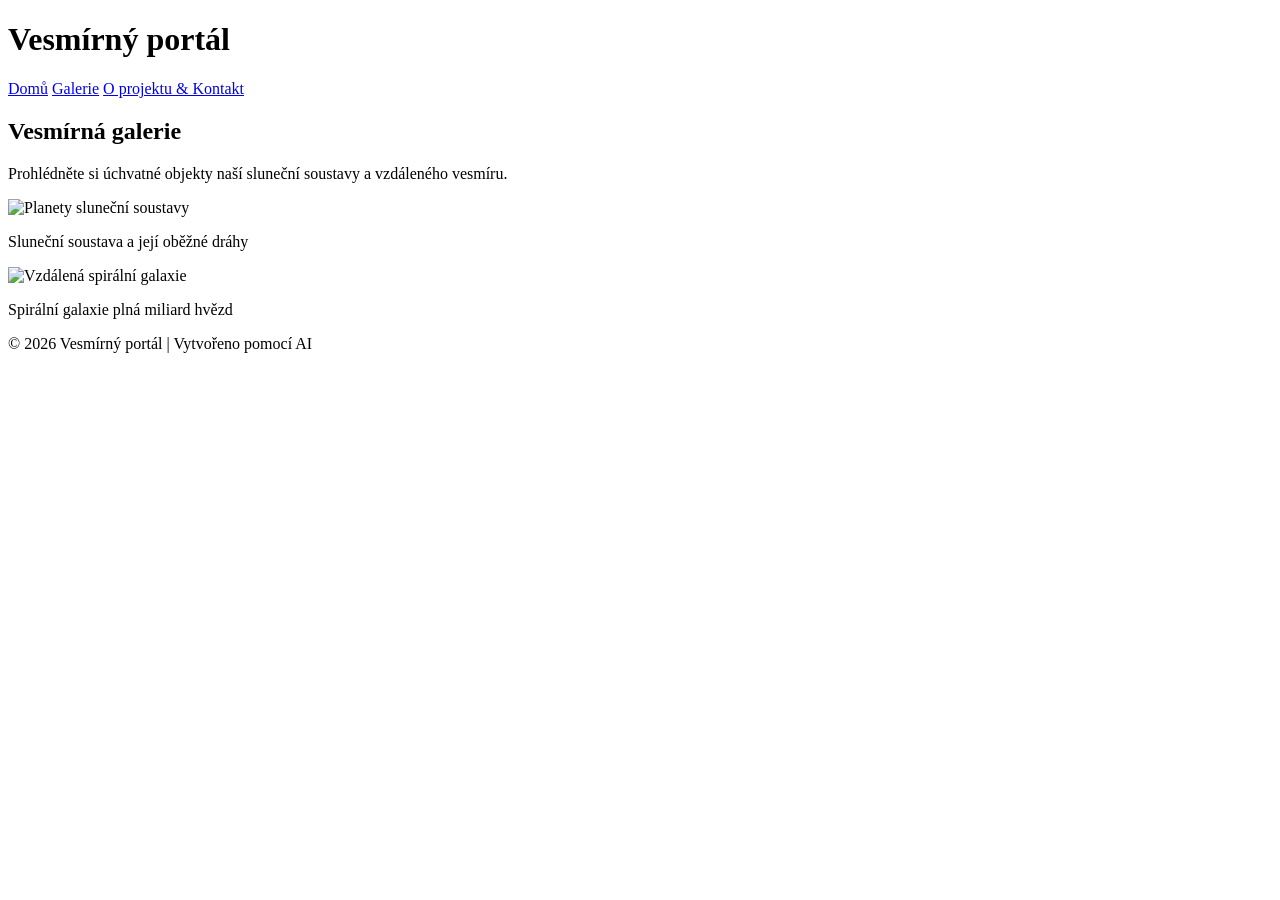
==== galerie.html @ fc60198e "Rename Untitled-2.html to galerie.html" ====
<!DOCTYPE html>
<html lang="cs">
<head>
    <meta charset="UTF-8">
    <meta name="viewport" content="width=device-width, initial-scale=1.0">
    <title>Vesmírný portál - Galerie</title>
    <link rel="stylesheet" href="style.css">
</head>
<body>
    <header>
        <h1>Vesmírný portál</h1>
        <nav>
            <a href="index.html">Domů</a>
            <a href="galerie.html" class="active">Galerie</a>
            <a href="kontakt.html">O projektu & Kontakt</a>
        </nav>
    </header>

    <main>
        <h2>Vesmírná galerie</h2>
        <p>Prohlédněte si úchvatné objekty naší sluneční soustavy a vzdáleného vesmíru.</p>
        
        <div class="gallery-grid">
            <div class="gallery-item">
                <img src="planety.jpg" alt="Planety sluneční soustavy" style="max-width:100%; height:auto;">
                <p>Sluneční soustava a její oběžné dráhy</p>
            </div>
            <div class="gallery-item">
                <img src="galaxie.jpg" alt="Vzdálená spirální galaxie" style="max-width:100%; height:auto;">
                <p>Spirální galaxie plná miliard hvězd</p>
            </div>
        </div>
    </main>

    <footer>
        <p>&copy; 2026 Vesmírný portál | Vytvořeno pomocí AI</p>
    </footer>
</body>
</html>
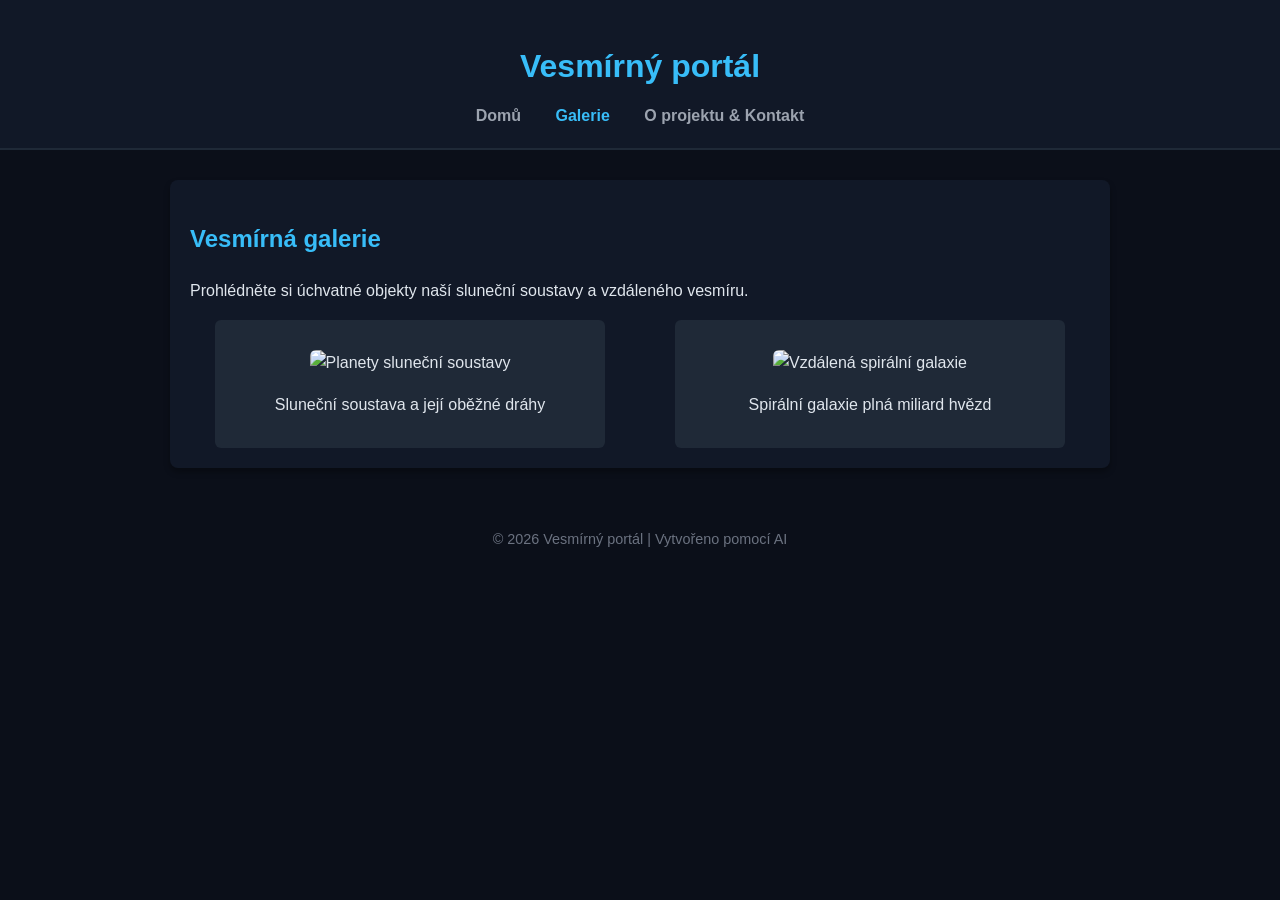
==== commit 58f46d1d: "Update galerie.html" ====
--- a/galerie.html
+++ b/galerie.html
@@ -22,11 +22,11 @@
         
         <div class="gallery-grid">
             <div class="gallery-item">
-                <img src="planety.jpg" alt="Planety sluneční soustavy" style="max-width:100%; height:auto;">
+                <img src="planety slunecni soustavy.webp" alt="Planety sluneční soustavy" style="max-width:100%; height:auto;">
                 <p>Sluneční soustava a její oběžné dráhy</p>
             </div>
             <div class="gallery-item">
-                <img src="galaxie.jpg" alt="Vzdálená spirální galaxie" style="max-width:100%; height:auto;">
+                <img src="vzdalena vesmirna spirala.webp" alt="Vzdálená spirální galaxie" style="max-width:100%; height:auto;">
                 <p>Spirální galaxie plná miliard hvězd</p>
             </div>
         </div>
--- a/style.css
+++ b/style.css
@@ -0,0 +1,86 @@
+body {
+    font-family: 'Segoe UI', Tahoma, Geneva, Verdana, sans-serif;
+    background-color: #0b0f19;
+    color: #e0e6ed;
+    margin: 0;
+    padding: 0;
+    line-height: 1.6;
+}
+
+header {
+    background-color: #111827;
+    padding: 20px;
+    text-align: center;
+    border-bottom: 2px solid #1f2937;
+}
+
+header h1 {
+    color: #38bdf8;
+    margin-bottom: 10px;
+}
+
+nav a {
+    color: #9ca3af;
+    text-decoration: none;
+    margin: 0 15px;
+    font-weight: bold;
+    transition: color 0.3s;
+}
+
+nav a:hover, nav a.active {
+    color: #38bdf8;
+}
+
+main {
+    max-width: 900px;
+    margin: 30px auto;
+    padding: 20px;
+    background-color: #111827;
+    border-radius: 8px;
+    box-shadow: 0 4px 6px rgba(0, 0, 0, 0.3);
+}
+
+h2 {
+    color: #38bdf8;
+}
+
+img {
+    max-width: 100%;
+    height: auto;
+    border-radius: 6px;
+    margin-top: 15px;
+}
+
+.gallery-grid {
+    display: flex;
+    gap: 20px;
+    flex-wrap: wrap;
+    justify-content: space-around;
+}
+
+.gallery-item {
+    background-color: #1f2937;
+    padding: 15px;
+    border-radius: 6px;
+    width: 40%;
+    text-align: center;
+}
+
+footer {
+    text-align: center;
+    padding: 15px;
+    color: #6b7280;
+    font-size: 0.9em;
+}
+
+ul {
+    padding-left: 20px;
+}
+
+li {
+    margin-bottom: 8px;
+}
+
+a {
+    color: #38bdf8;
+}
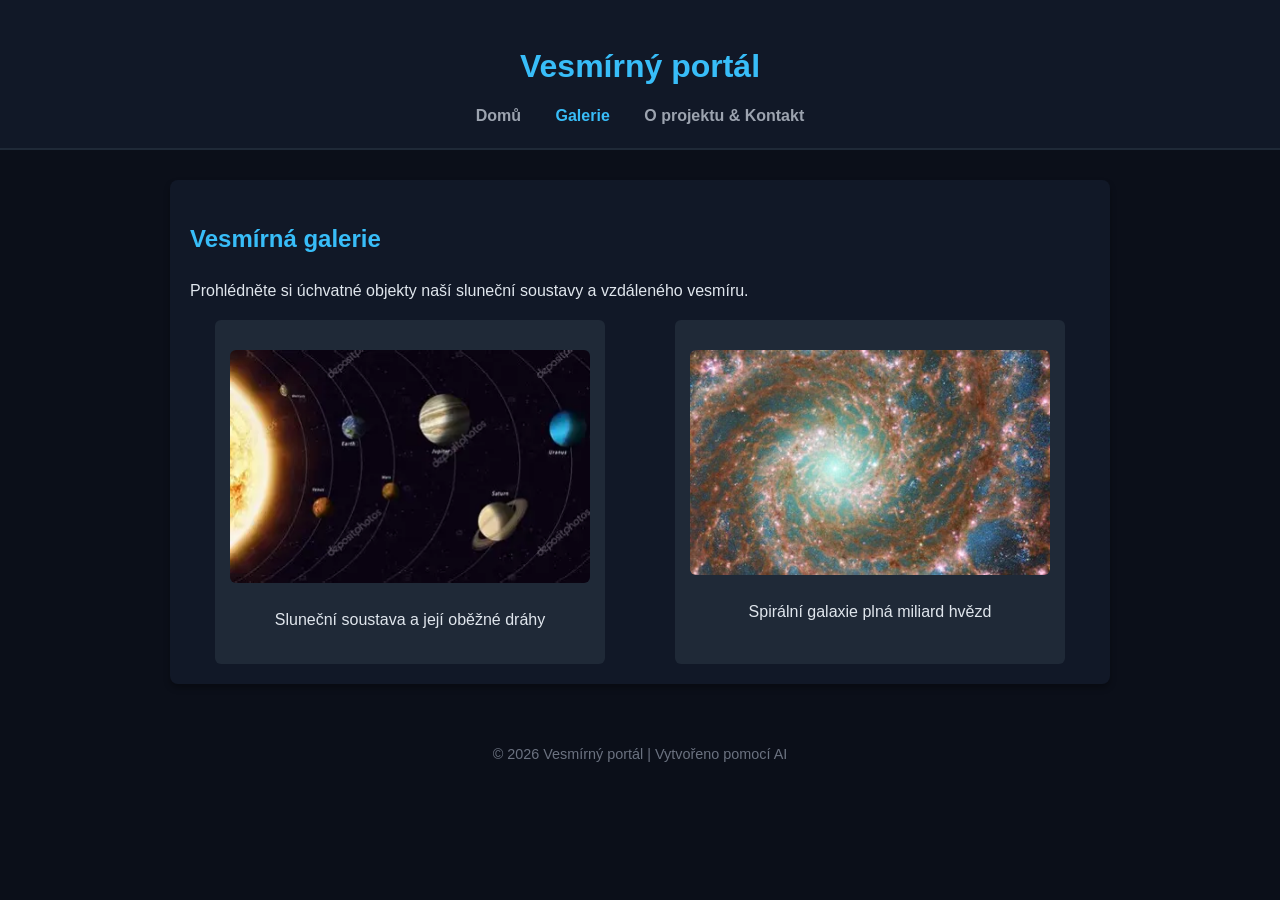
==== commit 8fd9fdc0: "Fix image paths in galerie.html Updated image paths in the gallery section." ====
--- a/galerie.html
+++ b/galerie.html
@@ -22,11 +22,11 @@
         
         <div class="gallery-grid">
             <div class="gallery-item">
-                <img src="planety slunecni soustavy.webp" alt="Planety sluneční soustavy" style="max-width:100%; height:auto;">
+                <img src="images/planetyslunecnisoustavy.webp" alt="Planety sluneční soustavy" style="max-width:100%; height:auto;">
                 <p>Sluneční soustava a její oběžné dráhy</p>
             </div>
             <div class="gallery-item">
-                <img src="vzdalena vesmirna spirala.webp" alt="Vzdálená spirální galaxie" style="max-width:100%; height:auto;">
+                <img src="images/vzdalenavesmirnaspirala.webp" alt="Vzdálená spirální galaxie" style="max-width:100%; height:auto;">
                 <p>Spirální galaxie plná miliard hvězd</p>
             </div>
         </div>
